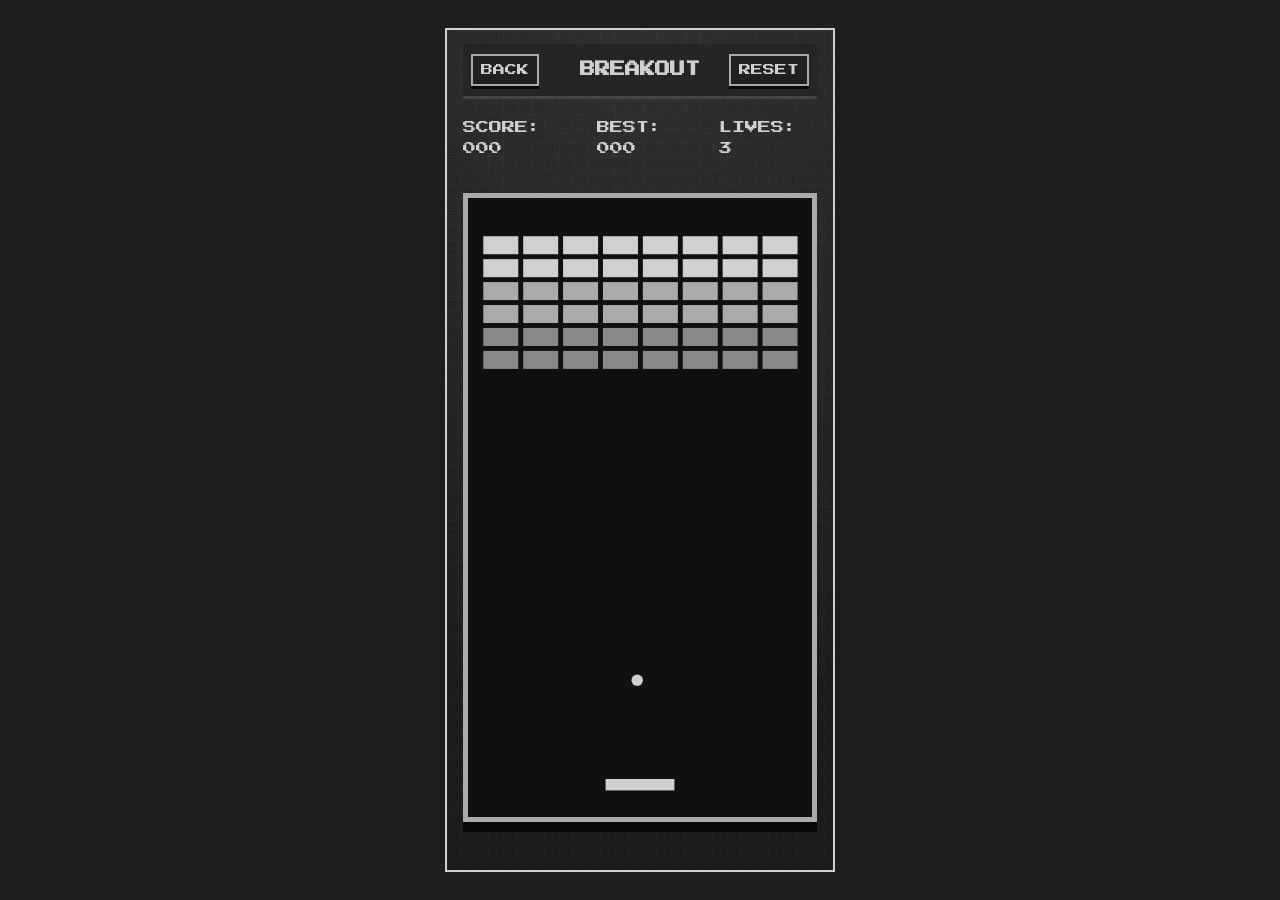
==== games/breakout.html @ 54f7bf88 "Add Breakout game Fresh vanilla-JS implementation in the same house style as Snake and Invaders: dra" ====
<!DOCTYPE html>
<html lang="en">
<head>
  <meta charset="UTF-8">
  <meta name="viewport" content="width=device-width, initial-scale=1">
  <title>Breakout | Retro Game Center</title>
  <link rel="preconnect" href="https://fonts.googleapis.com">
  <link rel="preconnect" href="https://fonts.gstatic.com" crossorigin>
  <link href="https://fonts.googleapis.com/css2?family=Press+Start+2P&display=swap" rel="stylesheet">
  <link rel="stylesheet" href="../css/style.css">
</head>
<body>
  <main class="game-shell" aria-labelledby="game-title">
    <header class="screen-header">
      <a class="btn back-btn" href="../index.html" aria-label="Back to game center">BACK</a>
      <h1 id="game-title">BREAKOUT</h1>
      <button class="btn restart-btn" id="restartButton" type="button">RESET</button>
    </header>

    <section class="score-bar" aria-label="Score board">
      <span>SCORE: <output id="scoreValue">000</output></span>
      <span>BEST: <output id="bestValue">000</output></span>
      <span>LIVES: <output id="livesValue">3</output></span>
    </section>

    <section class="console-panel-full" aria-label="Breakout game">
      <canvas id="gameCanvas" class="tall" width="360" height="640" aria-label="Breakout game board"></canvas>
    </section>
  </main>

  <script src="../js/breakout.js"></script>
</body>
</html>
---- css/style.css ----
:root {
  --bg: #1c1c1c;
  --panel: #252525;
  --panel-deep: #151515;
  --ink: #d0d0d0;
  --ink-dim: #888888;
  --ink-faint: #5c5c5c;
  --line: #444444;
  --line-hot: #aaaaaa;
  --cell: #222222;
  --shadow: #080808;
}

* {
  box-sizing: border-box;
}

html {
  min-height: 100%;
  background: var(--bg);
}

body {
  min-height: 100svh;
  margin: 0;
  padding: 0 16px;
  display: flex;
  justify-content: center;
  align-items: center;
  color: var(--ink);
  font-family: "Press Start 2P", monospace;
  background: #1E1E1E;
}

a {
  color: inherit;
}

button,
a {
  font: inherit;
}

.home-shell,
.game-shell {
  width: min(100%, 390px);
  height: min(95svh, 844px);
  margin: 0 auto;
  border: 2px solid var(--ink);
  background:
    linear-gradient(rgba(255, 255, 255, 0.025) 1px, transparent 1px),
    linear-gradient(90deg, rgba(255, 255, 255, 0.018) 1px, transparent 1px),
    radial-gradient(circle at 50% 0%, #303030 0%, var(--bg) 42rem);
  background-size: 14px 14px, 14px 14px, auto;
}

.home-shell {
  overflow: hidden;
  padding: 20px 16px 24px;
}

.home-header {
  margin-bottom: 22px;
  text-align: center;
}

.kicker,
.subtitle,
.game-meta {
  color: var(--ink-dim);
  font-size: 9px;
  line-height: 1.8;
}

.kicker {
  margin: 0 0 12px;
}

.home-header h1 {
  margin: 0;
  color: var(--ink);
  font-size: clamp(1.4rem, 6vw, 3rem);
  line-height: 1.25;
  text-shadow: 4px 4px 0 var(--shadow);
}

.subtitle {
  margin: 14px 0 0;
}

.game-grid {
  display: grid;
  grid-template-columns: repeat(3, minmax(0, 1fr));
  column-gap: 12px;
  row-gap: 12px;
}

.game-card {
  position: relative;
  display: flex;
  aspect-ratio: 1;
  min-width: 0;
  flex-direction: column;
  align-items: center;
  justify-content: center;
  gap: 5px;
  overflow: hidden;
  border: 2px solid var(--line);
  color: var(--ink);
  background:
    linear-gradient(135deg, rgba(255, 255, 255, 0.035), transparent 44%),
    var(--panel);
  text-align: center;
  text-decoration: none;
  box-shadow: 0 5px 0 var(--shadow);
}

.game-card-active {
  border-color: var(--line-hot);
  transition: transform 140ms ease, background-color 140ms ease, box-shadow 140ms ease;
}

.game-card-active:hover,
.game-card-active:focus-visible {
  transform: translateY(-4px);
  background-color: #2d2d2d;
  box-shadow: 0 12px 0 var(--shadow);
  outline: none;
}

.game-card-soon {
  opacity: 0.48;
  pointer-events: none;
}

.game-title {
  max-width: calc(100% - 8px);
  font-size: 9px;
  line-height: 1.35;
  overflow-wrap: anywhere;
}

.game-icon {
  position: relative;
  display: grid;
  width: 36px;
  aspect-ratio: 1;
  place-items: center;
  color: var(--ink);
  font-size: 36px;
}

.game-icon-snake {
  border: 3px solid var(--ink);
  font-size: 18px;
  line-height: 1;
}

.game-icon-snake::before,
.game-icon-snake::after {
  position: absolute;
  content: "";
  background: var(--ink);
}

.game-icon-snake::before {
  width: 4px;
  height: 4px;
  right: 6px;
  top: 6px;
}

.game-icon-snake::after {
  width: 10px;
  height: 4px;
  left: -8px;
  bottom: 6px;
}

.game-icon-blocks,
.game-icon-bricks,
.game-icon-invader,
.game-icon-pac {
  background:
    linear-gradient(var(--ink) 0 0) left top / 42% 42% no-repeat,
    linear-gradient(var(--ink-dim) 0 0) right top / 42% 42% no-repeat,
    linear-gradient(var(--ink-faint) 0 0) left bottom / 42% 42% no-repeat;
}

.game-icon-invader {
  clip-path: polygon(20% 15%, 80% 15%, 80% 30%, 95% 30%, 95% 55%, 78% 55%, 78% 76%, 62% 76%, 62% 60%, 38% 60%, 38% 76%, 22% 76%, 22% 55%, 5% 55%, 5% 30%, 20% 30%);
  background: var(--ink);
}

.game-icon-bricks {
  background:
    linear-gradient(var(--ink) 0 0) 0 0 / 46% 24% no-repeat,
    linear-gradient(var(--ink-dim) 0 0) 54% 0 / 46% 24% no-repeat,
    linear-gradient(var(--ink-faint) 0 0) 0 38% / 46% 24% no-repeat,
    linear-gradient(var(--ink) 0 0) 54% 38% / 46% 24% no-repeat,
    linear-gradient(var(--ink-dim) 0 0) 0 76% / 46% 24% no-repeat,
    linear-gradient(var(--ink-faint) 0 0) 54% 76% / 46% 24% no-repeat;
}

.game-icon-pac {
  border-radius: 50%;
  background: conic-gradient(transparent 0deg 48deg, var(--ink) 49deg 315deg, transparent 316deg);
}

.game-icon-slot {
  border: 3px dashed var(--ink-dim);
  color: var(--ink-dim);
  font-size: 18px;
  line-height: 1;
}

.active-dot {
  position: absolute;
  bottom: 12px;
  width: 8px;
  height: 8px;
  background: var(--line-hot);
  box-shadow: 16px 0 0 var(--line), -16px 0 0 var(--line);
}

.coming-badge {
  position: absolute;
  top: 10px;
  right: 10px;
  border: 2px solid var(--line);
  padding: 5px 6px;
  color: var(--ink-dim);
  background: var(--panel-deep);
  font-size: clamp(0.42rem, 1.5vw, 0.58rem);
  line-height: 1;
}

.game-shell {
  display: flex;
  flex-direction: column;
  padding: 14px 16px 32px;
}

.screen-header {
  position: static;
  display: grid;
  grid-template-columns: minmax(64px, 1fr) minmax(0, auto) minmax(64px, 1fr);
  align-items: center;
  gap: 6px;
  width: 100%;
  padding: 10px 8px;
  border-bottom: 3px solid var(--line);
  background: var(--panel);
  text-align: left;
  vertical-align: middle;
}

.screen-header::before {
  content: none;
}

.screen-header h1 {
  margin: 0;
  font-size: clamp(0.58rem, 3vw, 0.95rem);
  line-height: 1.4;
  text-align: center;
}

.btn {
  display: inline-grid;
  min-height: 32px;
  align-items: center;
  justify-content: center;
  border: 2px solid var(--line-hot);
  padding: 0 8px;
  color: var(--ink);
  background: #202020;
  text-decoration: none;
  cursor: pointer;
  font-size: clamp(0.48rem, 2.6vw, 0.75rem);
  box-shadow: 0 3px 0 var(--shadow);
}

.btn:hover,
.btn:focus-visible {
  background: #303030;
  outline: none;
}

.back-btn {
  justify-self: start;
  min-width: 64px;
}

.restart-btn {
  justify-self: end;
  min-width: 64px;
}

.score-bar {
  display: flex;
  justify-content: space-between;
  gap: 12px;
  padding: 18px 0;
  color: var(--ink);
  font-size: clamp(0.55rem, 2.2vw, 0.82rem);
  line-height: 1.6;
}

.console-panel {
  display: grid;
  flex: 1;
  grid-template-rows: auto minmax(190px, 1fr);
  justify-items: center;
  align-items: stretch;
  gap: 18px;
}

.console-panel-full {
  display: flex;
  flex: 1;
  justify-content: center;
  align-items: center;
}

#gameCanvas {
  display: block;
  width: 100%;
  max-width: 100%;
  aspect-ratio: 1;
  height: auto;
  border: 5px solid var(--line-hot);
  background: #101010;
  image-rendering: pixelated;
  touch-action: none;
  box-shadow: 0 10px 0 var(--shadow);
}

#gameCanvas.tall {
  aspect-ratio: 9 / 16;
}

.dpad {
  display: grid;
  grid-template-columns: repeat(3, 64px);
  grid-template-rows: repeat(3, 64px);
  align-self: center;
  gap: 10px;
  margin: auto 0;
}

.dpad-btn {
  display: grid;
  width: 64px;
  height: 64px;
  place-items: center;
  border: 2px solid #555555;
  color: var(--ink);
  background: #202020;
  cursor: pointer;
  font-size: 1.05rem;
  touch-action: manipulation;
}

.dpad-btn:active {
  background: #3a3a3a;
}

.shoot-pad {
  display: grid;
  grid-template-columns: 1fr 1fr 1fr;
  align-items: center;
  align-self: center;
  width: 100%;
  gap: 12px;
  margin: auto 0;
}

.pad-btn {
  display: grid;
  height: 84px;
  place-items: center;
  border: 2px solid #555555;
  color: var(--ink);
  background: #202020;
  cursor: pointer;
  font-size: 1.4rem;
  touch-action: manipulation;
}

.pad-btn:active {
  background: #3a3a3a;
}

.fire-btn {
  border-color: var(--line-hot);
  color: var(--line-hot);
  font-size: 1.7rem;
}
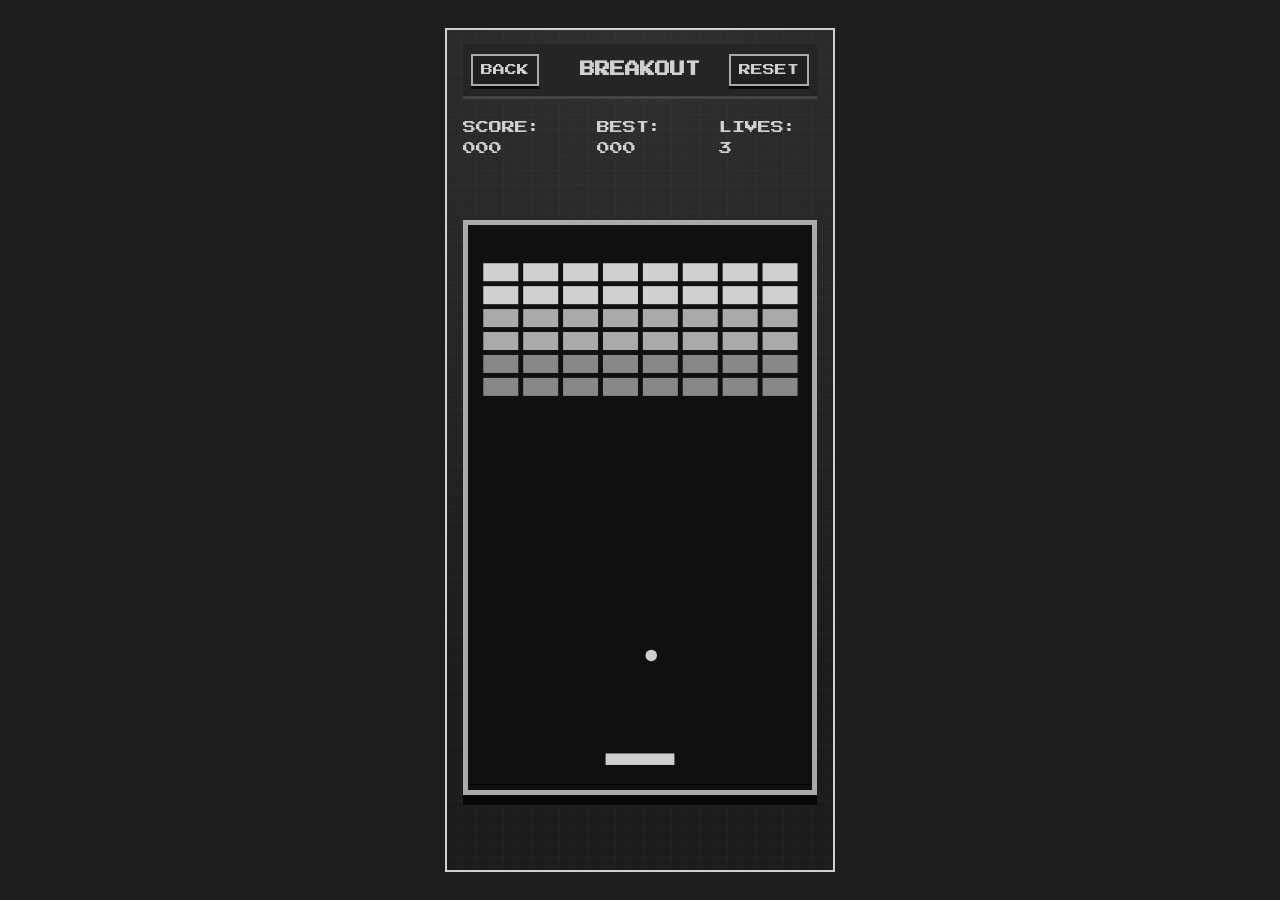
==== commit ecf65719: "Shorten Breakout canvas by ~50px Reduces the tall canvas's aspect ratio slightly so there's more roo" ====
--- a/games/breakout.html
+++ b/games/breakout.html
@@ -24,7 +24,7 @@
     </section>
 
     <section class="console-panel-full" aria-label="Breakout game">
-      <canvas id="gameCanvas" class="tall" width="360" height="640" aria-label="Breakout game board"></canvas>
+      <canvas id="gameCanvas" class="tall" width="360" height="584" aria-label="Breakout game board"></canvas>
     </section>
   </main>
 
--- a/css/style.css
+++ b/css/style.css
@@ -337,7 +337,7 @@
 }
 
 #gameCanvas.tall {
-  aspect-ratio: 9 / 16;
+  aspect-ratio: 180 / 292;
 }
 
 .dpad {
